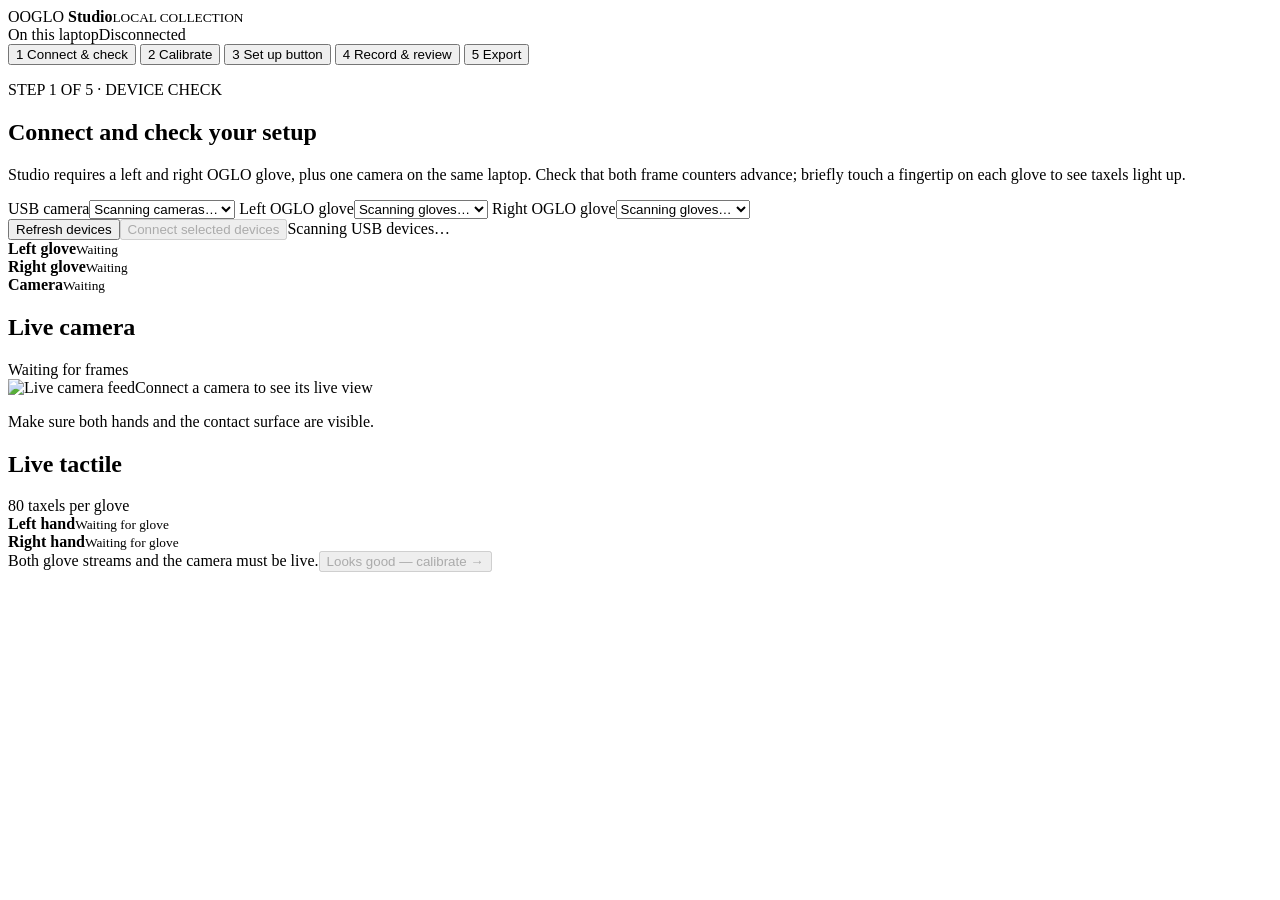
==== src/oglo/studio_web/index.html @ 370f5ac1 "feat: add local Studio capture and export workflow" ====
<!doctype html>
<html lang="en">
<head>
  <meta charset="utf-8">
  <meta name="viewport" content="width=device-width, initial-scale=1">
  <title>OGLO Studio · Pair collection</title>
  <link rel="stylesheet" href="/studio.css">
  <script defer src="/studio.js"></script>
</head>
<body>
  <header class="topbar">
    <div class="brand"><span class="mark">O</span><span>OGLO <strong>Studio</strong><small>LOCAL COLLECTION</small></span></div>
    <div class="top-right"><span class="local-dot"></span><span>On this laptop</span><span id="state-pill" class="pill">Disconnected</span></div>
  </header>
  <main>
    <nav class="steps" aria-label="Collection steps">
      <button class="step-button active" data-step="1"><span>1</span> Connect &amp; check</button>
      <button class="step-button" data-step="2"><span>2</span> Calibrate</button>
      <button class="step-button" data-step="3"><span>3</span> Set up button</button>
      <button class="step-button" data-step="4"><span>4</span> Record &amp; review</button>
      <button class="step-button" data-step="5"><span>5</span> Export</button>
    </nav>
    <div id="notice" class="notice" role="status" aria-live="polite"></div>

    <section id="step-1" class="step-panel">
      <p class="eyebrow">STEP 1 OF 5 · DEVICE CHECK</p><h1>Connect and check your setup</h1>
      <p class="lead">Studio requires a left and right OGLO glove, plus one camera on the same laptop. Check that both frame counters advance; briefly touch a fingertip on each glove to see taxels light up.</p>
      <div class="card connect-card">
        <div class="device-selectors">
          <label>USB camera<select id="camera-index"><option value="">Scanning cameras…</option></select></label>
          <label>Left OGLO glove<select id="left-port"><option value="">Scanning gloves…</option></select></label>
          <label>Right OGLO glove<select id="right-port"><option value="">Scanning gloves…</option></select></label>
        </div>
        <div class="inline device-controls"><button id="refresh-devices" class="button subtle">Refresh devices</button><button id="connect" class="button primary" disabled>Connect selected devices</button><span id="device-discovery" class="muted" role="status">Scanning USB devices…</span></div>
        <div class="device-checks"><div><span class="status-dot" id="left-dot"></span><strong>Left glove</strong><small id="left-device">Waiting</small></div><div><span class="status-dot" id="right-dot"></span><strong>Right glove</strong><small id="right-device">Waiting</small></div><div><span class="status-dot" id="camera-dot"></span><strong>Camera</strong><small id="camera-device">Waiting</small></div></div>
      </div>
      <div class="live-layout">
        <div class="card"><div class="card-title"><h2>Live camera</h2><span id="camera-live-badge" class="live-badge">Waiting for frames</span></div><div class="preview"><img class="camera-preview" alt="Live camera feed"><span class="preview-placeholder">Connect a camera to see its live view</span></div><p class="fine">Make sure both hands and the contact surface are visible.</p></div>
        <div class="card"><div class="card-title"><h2>Live tactile</h2><span class="muted">80 taxels per glove</span></div><div class="glove-stack"><div class="glove-view"><div class="glove-header"><strong>Left hand</strong><small id="setup-left-status">Waiting for glove</small></div><div class="taxel-display" data-hand="left"></div></div><div class="glove-view"><div class="glove-header"><strong>Right hand</strong><small id="setup-right-status">Waiting for glove</small></div><div class="taxel-display" data-hand="right"></div></div></div></div>
      </div>
      <div class="step-actions"><span class="muted">Both glove streams and the camera must be live.</span><button id="next-1" class="button primary" disabled>Looks good — calibrate →</button></div>
    </section>

    <section id="step-2" class="step-panel" hidden>
      <p class="eyebrow">STEP 2 OF 5 · CALIBRATION</p><h1>Calibrate both gloves</h1>
      <p class="lead">A sweep measures the pressure caused by wearing and bending each glove. Choose a fresh sweep when the fit has changed, or explicitly reuse a saved baseline that still matches the fit.</p>
      <div class="card calibration-card">
        <div class="calibration-pair"><div><span class="status-dot" id="cal-left-dot"></span><strong>Left glove</strong><small id="cal-left-status">Not checked</small></div><div><span class="status-dot" id="cal-right-dot"></span><strong>Right glove</strong><small id="cal-right-status">Not checked</small></div></div>
        <div class="calibration-instructions"><strong>For a fresh sweep</strong><ol><li>Wear both gloves and hold your hands clear of objects.</li><li>Start the sweep, then repeatedly open and close both hands for five seconds.</li><li>Do not touch anything, including fingertip to fingertip. Keep moving until verification finishes.</li></ol><p>A new sweep replaces the baseline saved on each glove.</p></div>
        <label class="calibration-threshold">Contact threshold for a fresh sweep <input id="calibration-threshold" type="number" min="0" max="500" step="10" value="70"><span class="hint">ADC counts below this cutoff will read as no contact. The raw recording remains unchanged.</span></label>
        <div class="inline calibration-controls"><button id="calibrate" class="button primary">Start 5-second sweep</button><button id="reuse-calibration" class="button subtle">Use saved calibration</button></div>
        <p id="calibration-help" class="fine" role="status">Choose a fresh sweep or reuse verified saved baselines.</p>
        <div id="calibration-result" class="calibration-result" hidden><h2>Sweep saved and verified</h2><p>Spread is the change each taxel saw while the hands moved. Larger spread can reduce light-touch sensitivity there.</p><div id="calibration-maps" class="calibration-maps"></div><p id="calibration-summary" class="fine"></p><p class="fine">Green: under 50 counts · Orange: 50–149 · Red: 150 or more. Check red contact areas; edge or fold areas may be less important. Repeat the sweep if the result does not fit your task.</p></div>
      </div>
      <div class="card calibration-live"><div class="card-title"><h2>Check fingertip response</h2><span class="muted">After a sweep, briefly touch a fingertip on each glove.</span></div><div class="glove-stack"><div class="glove-view"><div class="glove-header"><strong>Left hand</strong><small id="cal-live-left-status">Waiting for glove</small></div><div class="taxel-display" data-hand="left"></div></div><div class="glove-view"><div class="glove-header"><strong>Right hand</strong><small id="cal-live-right-status">Waiting for glove</small></div><div class="taxel-display" data-hand="right"></div></div></div></div>
      <div id="calibration-overlay" class="calibration-overlay" role="status" aria-live="polite" hidden><div class="calibration-overlay-content"><p class="eyebrow">SWEEP CALIBRATION</p><h2>Open and close both hands</h2><p>Keep moving. Touch nothing, including fingertip to fingertip.</p><strong id="calibration-countdown">5</strong><small>Studio will verify both saved baselines when the sweep finishes.</small></div></div>
      <div class="step-actions"><button class="button subtle back" data-back="1">← Device check</button><button id="next-2" class="button primary" disabled>Both calibrated — set up button →</button></div>
    </section>

    <section id="step-3" class="step-panel" hidden>
      <p class="eyebrow">STEP 3 OF 5 · HANDS-FREE CONTROL</p><h1>Set up your USB button</h1>
      <p class="lead">Many foot pedals send keyboard keys. Test each physical button, then assign its key. You can also continue with on-screen controls.</p>
      <div class="card"><div class="card-title"><h2>Button test</h2><span id="input-status" class="muted">The page must stay focused for keyboard pedals</span></div><button id="test-input" class="button">Connect / test USB button</button><div id="mapping" class="mapping"></div><p class="fine">A keyboard pedal cannot be identified by USB model or detected when unplugged. <a href="/guide" target="_blank" rel="noopener">Connection guidance for macOS, Windows, Linux, and other input modes</a>.</p></div>
      <div class="step-actions"><button class="button subtle back" data-back="2">← Calibration</button><button id="next-3" class="button primary">Continue to recording →</button></div>
    </section>

    <section id="step-4" class="step-panel" hidden>
      <p class="eyebrow">STEP 4 OF 5 · COLLECTION</p><h1>Record and review</h1>
      <p class="lead">Start and stop with the mapped pedal or the on-screen buttons. Review each take, then Keep or Discard without reconnecting your devices.</p>
      <div class="record-layout">
        <div class="card"><div class="card-title"><h2>Live check</h2><span id="record-live-badge" class="live-badge">Waiting for streams</span></div><div class="preview record-preview"><img class="camera-preview" alt="Live camera feed during collection"><span class="preview-placeholder">Camera live view</span></div><div class="glove-stack compact"><div class="glove-view"><div class="glove-header"><strong>Left hand</strong><small id="record-left-status">Waiting</small></div><div class="taxel-display" data-hand="left"></div></div><div class="glove-view"><div class="glove-header"><strong>Right hand</strong><small id="record-right-status">Waiting</small></div><div class="taxel-display" data-hand="right"></div></div></div></div>
        <div class="card"><h2>Episode controls</h2><label>Task description<input id="task" maxlength="500" placeholder="e.g. Pick up a cup and put it down"></label><label>Delivery profile<select id="profile"><option value="source_archive">Portable source archive</option><option value="annotation_handoff">Annotation handoff (native camera time required)</option></select></label><p id="profile-status" class="fine"></p><div class="session-state"><span id="record-dot" class="record-dot"></span><div><strong id="record-state">Ready when devices are connected</strong><small id="record-detail">F9 starts and stops by default</small></div></div><div class="controls"><button id="start" class="button primary" disabled>Start recording</button><button id="stop" class="button danger" disabled>Stop</button></div><p class="fine">Studio saves RAW values and derives CLEAN data from the calibration used for this episode.</p></div>
      </div>
      <div class="card episode-card"><div class="card-title"><h2>Review takes</h2><span id="episode-count" class="muted">No episodes yet</span></div><div id="episodes" class="episodes"><p class="empty">No takes yet. Your first recording will appear here.</p></div></div>
      <div class="step-actions"><button class="button subtle back" data-back="3">← Button setup</button><button id="next-4" class="button primary" disabled>Export kept takes →</button></div>
    </section>

    <section id="step-5" class="step-panel" hidden>
      <p class="eyebrow">STEP 5 OF 5 · DATASET</p><h1>Export your dataset</h1>
      <p class="lead">The ZIP contains complete, kept episodes with video, both glove streams, timing, calibration, validation, and checksums.</p>
      <div class="card"><div class="export-summary"><strong id="export-count">0 kept episodes</strong><span id="export-status" class="muted">Nothing to export yet</span></div><a id="export" class="button primary" href="#" aria-disabled="true">Download dataset ZIP</a><p class="caution">An ordinary webcam cannot provide native camera exposure timestamps. Its export is a source archive; the annotation handoff profile requires a native-timestamp camera adapter.</p></div>
      <div class="step-actions"><button class="button subtle back" data-back="4">← Record more takes</button></div>
    </section>
  </main>
</body>
</html>
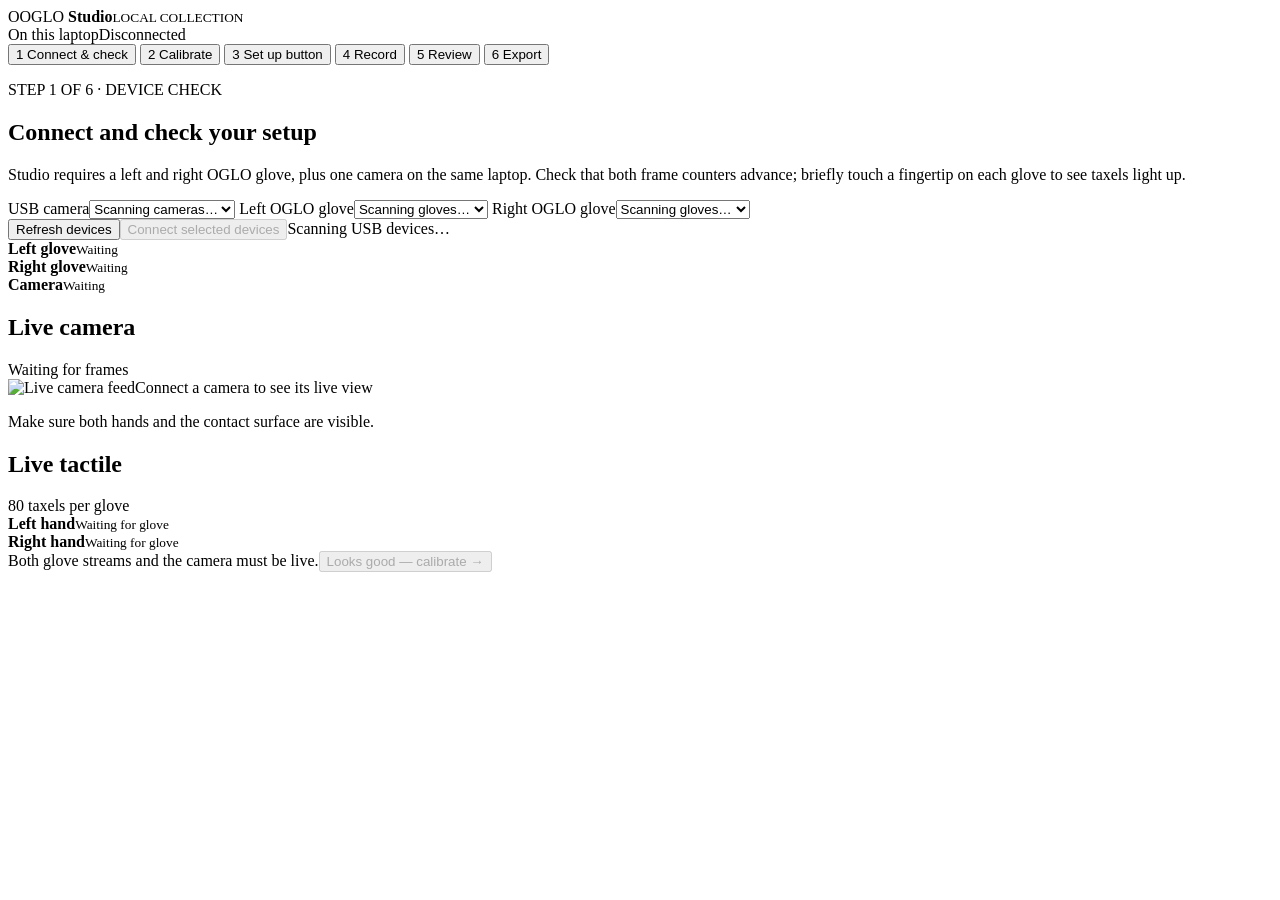
==== commit ebb87f0d: "feat: improve Studio device and review flow" ====
--- a/src/oglo/studio_web/index.html
+++ b/src/oglo/studio_web/index.html
@@ -17,13 +17,14 @@
       <button class="step-button active" data-step="1"><span>1</span> Connect &amp; check</button>
       <button class="step-button" data-step="2"><span>2</span> Calibrate</button>
       <button class="step-button" data-step="3"><span>3</span> Set up button</button>
-      <button class="step-button" data-step="4"><span>4</span> Record &amp; review</button>
-      <button class="step-button" data-step="5"><span>5</span> Export</button>
+      <button class="step-button" data-step="4"><span>4</span> Record</button>
+      <button class="step-button" data-step="5"><span>5</span> Review</button>
+      <button class="step-button" data-step="6"><span>6</span> Export</button>
     </nav>
     <div id="notice" class="notice" role="status" aria-live="polite"></div>
 
     <section id="step-1" class="step-panel">
-      <p class="eyebrow">STEP 1 OF 5 · DEVICE CHECK</p><h1>Connect and check your setup</h1>
+      <p class="eyebrow">STEP 1 OF 6 · DEVICE CHECK</p><h1>Connect and check your setup</h1>
       <p class="lead">Studio requires a left and right OGLO glove, plus one camera on the same laptop. Check that both frame counters advance; briefly touch a fingertip on each glove to see taxels light up.</p>
       <div class="card connect-card">
         <div class="device-selectors">
@@ -42,7 +43,7 @@
     </section>
 
     <section id="step-2" class="step-panel" hidden>
-      <p class="eyebrow">STEP 2 OF 5 · CALIBRATION</p><h1>Calibrate both gloves</h1>
+      <p class="eyebrow">STEP 2 OF 6 · CALIBRATION</p><h1>Calibrate both gloves</h1>
       <p class="lead">A sweep measures the pressure caused by wearing and bending each glove. Choose a fresh sweep when the fit has changed, or explicitly reuse a saved baseline that still matches the fit.</p>
       <div class="card calibration-card">
         <div class="calibration-pair"><div><span class="status-dot" id="cal-left-dot"></span><strong>Left glove</strong><small id="cal-left-status">Not checked</small></div><div><span class="status-dot" id="cal-right-dot"></span><strong>Right glove</strong><small id="cal-right-status">Not checked</small></div></div>
@@ -58,28 +59,34 @@
     </section>
 
     <section id="step-3" class="step-panel" hidden>
-      <p class="eyebrow">STEP 3 OF 5 · HANDS-FREE CONTROL</p><h1>Set up your USB button</h1>
+      <p class="eyebrow">STEP 3 OF 6 · HANDS-FREE CONTROL</p><h1>Set up your USB button</h1>
       <p class="lead">Many foot pedals send keyboard keys. Test each physical button, then assign its key. You can also continue with on-screen controls.</p>
       <div class="card"><div class="card-title"><h2>Button test</h2><span id="input-status" class="muted">The page must stay focused for keyboard pedals</span></div><button id="test-input" class="button">Connect / test USB button</button><div id="mapping" class="mapping"></div><p class="fine">A keyboard pedal cannot be identified by USB model or detected when unplugged. <a href="/guide" target="_blank" rel="noopener">Connection guidance for macOS, Windows, Linux, and other input modes</a>.</p></div>
       <div class="step-actions"><button class="button subtle back" data-back="2">← Calibration</button><button id="next-3" class="button primary">Continue to recording →</button></div>
     </section>
 
     <section id="step-4" class="step-panel" hidden>
-      <p class="eyebrow">STEP 4 OF 5 · COLLECTION</p><h1>Record and review</h1>
-      <p class="lead">Start and stop with the mapped pedal or the on-screen buttons. Review each take, then Keep or Discard without reconnecting your devices.</p>
+      <p class="eyebrow">STEP 4 OF 6 · COLLECTION</p><h1>Record a take</h1>
+      <p class="lead">Start and stop with the mapped pedal or the on-screen buttons. Studio checks the files, then opens the review step for your decision.</p>
       <div class="record-layout">
         <div class="card"><div class="card-title"><h2>Live check</h2><span id="record-live-badge" class="live-badge">Waiting for streams</span></div><div class="preview record-preview"><img class="camera-preview" alt="Live camera feed during collection"><span class="preview-placeholder">Camera live view</span></div><div class="glove-stack compact"><div class="glove-view"><div class="glove-header"><strong>Left hand</strong><small id="record-left-status">Waiting</small></div><div class="taxel-display" data-hand="left"></div></div><div class="glove-view"><div class="glove-header"><strong>Right hand</strong><small id="record-right-status">Waiting</small></div><div class="taxel-display" data-hand="right"></div></div></div></div>
-        <div class="card"><h2>Episode controls</h2><label>Task description<input id="task" maxlength="500" placeholder="e.g. Pick up a cup and put it down"></label><label>Delivery profile<select id="profile"><option value="source_archive">Portable source archive</option><option value="annotation_handoff">Annotation handoff (native camera time required)</option></select></label><p id="profile-status" class="fine"></p><div class="session-state"><span id="record-dot" class="record-dot"></span><div><strong id="record-state">Ready when devices are connected</strong><small id="record-detail">F9 starts and stops by default</small></div></div><div class="controls"><button id="start" class="button primary" disabled>Start recording</button><button id="stop" class="button danger" disabled>Stop</button></div><p class="fine">Studio saves RAW values and derives CLEAN data from the calibration used for this episode.</p></div>
+        <div class="card"><h2>Episode controls</h2><label>Task description<input id="task" maxlength="500" placeholder="e.g. Pick up a cup and put it down"></label><label>Delivery profile<select id="profile"><option value="source_archive">Portable source archive</option><option value="annotation_handoff">Annotation handoff (native camera time required)</option><option value="og_center_postprocessing">OG Center sensor source (native OVISION)</option></select></label><p id="profile-status" class="fine"></p><div class="session-state"><span id="record-dot" class="record-dot"></span><div><strong id="record-state">Ready when devices are connected</strong><small id="record-detail">F9 starts and stops by default</small></div></div><div class="controls"><button id="start" class="button primary" disabled>Start recording</button><button id="stop" class="button danger" disabled>Stop</button></div><p class="fine">Studio saves RAW values and derives CLEAN data from the calibration used for this episode.</p></div>
       </div>
-      <div class="card episode-card"><div class="card-title"><h2>Review takes</h2><span id="episode-count" class="muted">No episodes yet</span></div><div id="episodes" class="episodes"><p class="empty">No takes yet. Your first recording will appear here.</p></div></div>
-      <div class="step-actions"><button class="button subtle back" data-back="3">← Button setup</button><button id="next-4" class="button primary" disabled>Export kept takes →</button></div>
+      <div class="step-actions"><button class="button subtle back" data-back="3">← Button setup</button><button id="next-4" class="button primary" disabled>Review takes →</button></div>
     </section>
 
     <section id="step-5" class="step-panel" hidden>
-      <p class="eyebrow">STEP 5 OF 5 · DATASET</p><h1>Export your dataset</h1>
+      <p class="eyebrow">STEP 5 OF 6 · REVIEW</p><h1>Review your takes</h1>
+      <p class="lead">Select a take, play its video, and choose Keep or Discard. Incomplete takes stay visible for diagnosis and cannot be kept.</p>
+      <div class="review-layout"><div class="card review-list-card"><div class="card-title"><h2>Takes</h2><span id="episode-count" class="muted">No takes yet</span></div><div id="episodes" class="review-list"><p class="empty">Your first take will appear here.</p></div></div><div id="review-detail" class="card review-detail-card"><p class="empty">Select a take to review its video and sensor status.</p></div></div>
+      <div class="step-actions"><button class="button subtle back" data-back="4">← Record another take</button><button id="next-5" class="button primary" disabled>Export kept takes →</button></div>
+    </section>
+
+    <section id="step-6" class="step-panel" hidden>
+      <p class="eyebrow">STEP 6 OF 6 · DATASET</p><h1>Export your dataset</h1>
       <p class="lead">The ZIP contains complete, kept episodes with video, both glove streams, timing, calibration, validation, and checksums.</p>
-      <div class="card"><div class="export-summary"><strong id="export-count">0 kept episodes</strong><span id="export-status" class="muted">Nothing to export yet</span></div><a id="export" class="button primary" href="#" aria-disabled="true">Download dataset ZIP</a><p class="caution">An ordinary webcam cannot provide native camera exposure timestamps. Its export is a source archive; the annotation handoff profile requires a native-timestamp camera adapter.</p></div>
-      <div class="step-actions"><button class="button subtle back" data-back="4">← Record more takes</button></div>
+      <div class="card"><div class="export-summary"><strong id="export-count">0 kept episodes</strong><span id="export-status" class="muted">Nothing to export yet</span></div><a id="export" class="button primary" href="#" aria-disabled="true">Download dataset ZIP</a><p class="caution">OG Center sensor source requires Linux native OVISION capture with both eyes, camera IMU, exposure timing, and calibration. Preview shows one selected eye. Review that hands and task are visible; export does not certify task quality or upload to OG Center.</p></div>
+      <div class="step-actions"><button class="button subtle back" data-back="5">← Review takes</button></div>
     </section>
   </main>
 </body>
